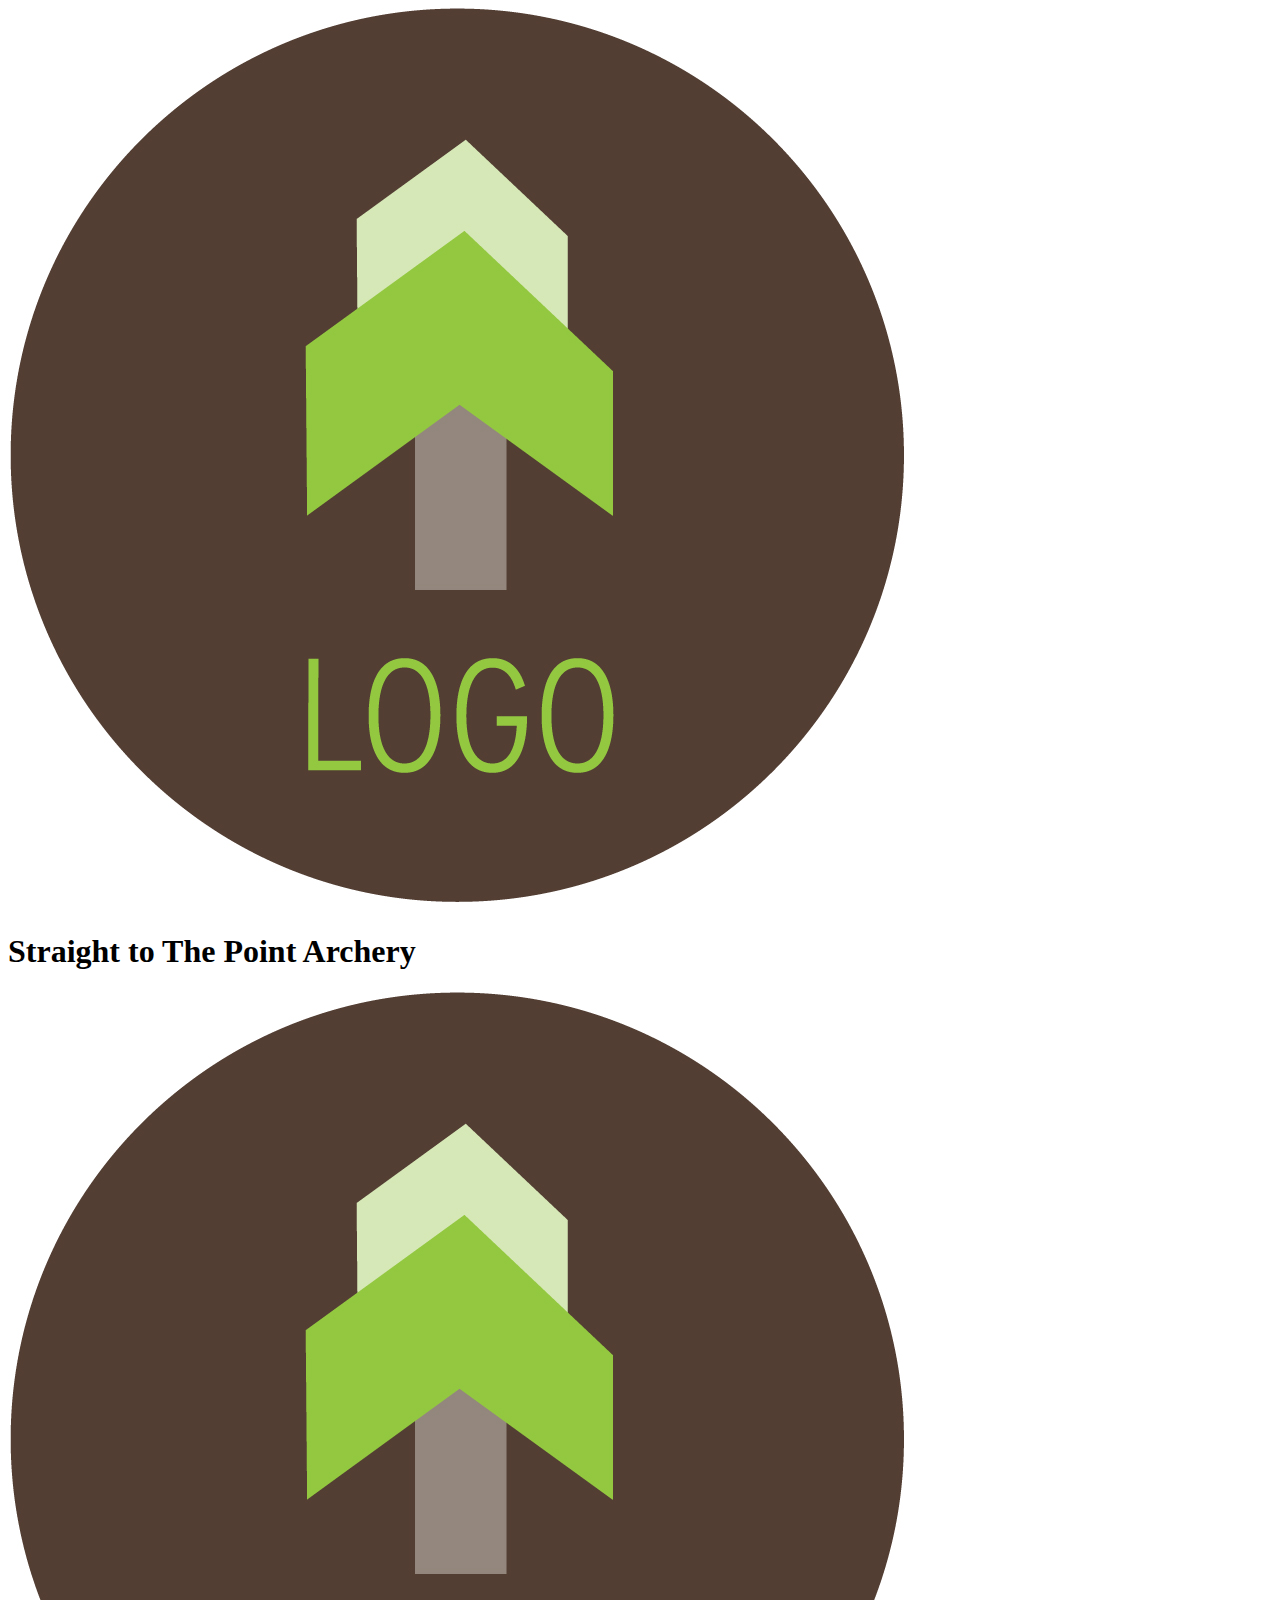
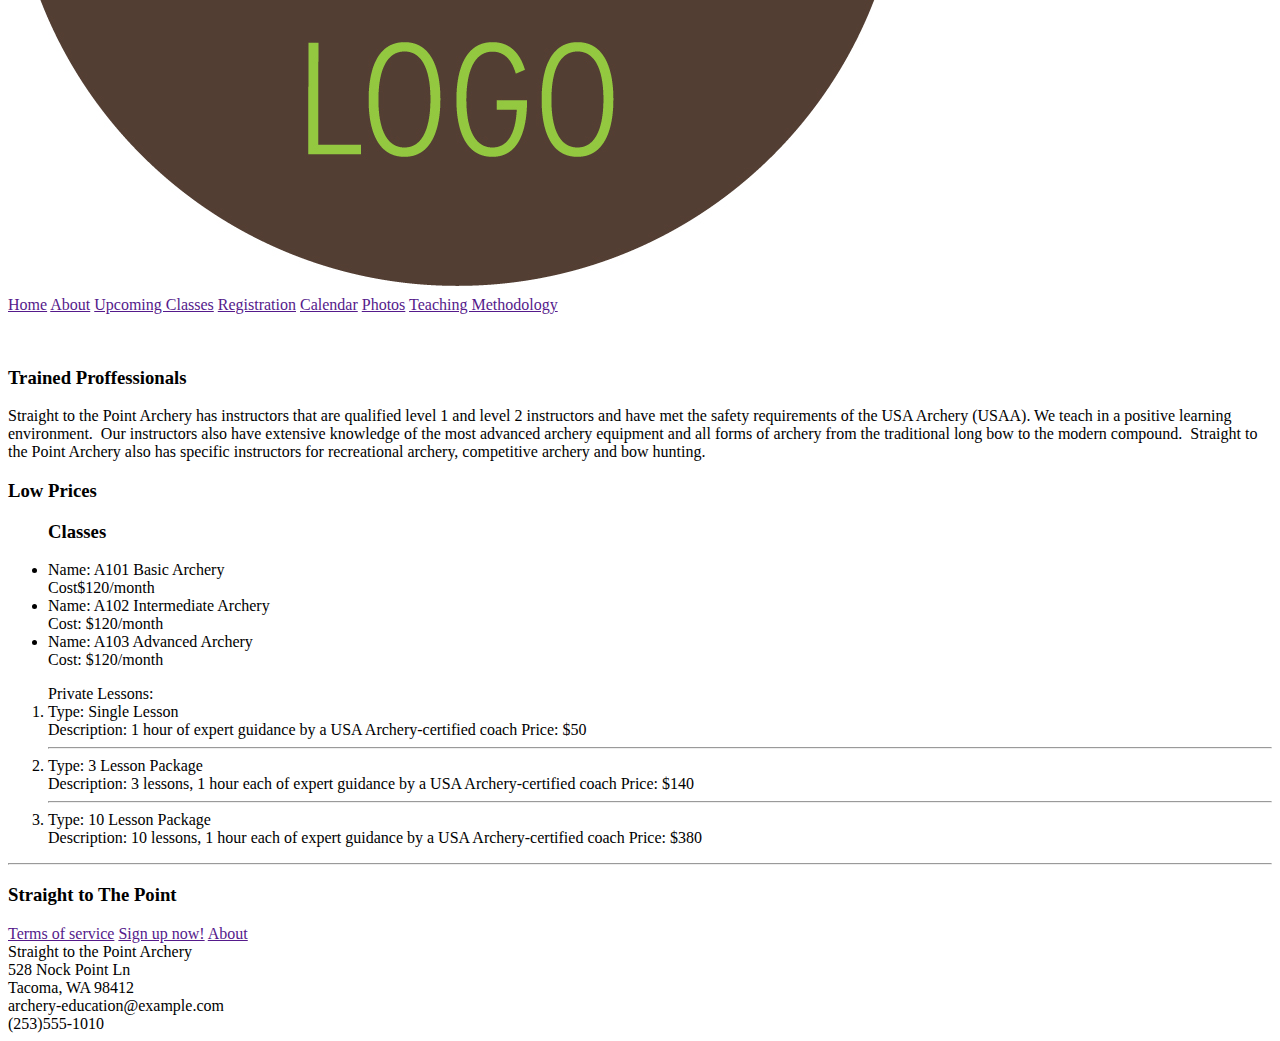
==== index.html @ cfcc8aa6 "initial commit" ====
<!DOCTYPE html>
<html>
  <head>
    <title> Straight to The Point Archery</title>
  </head>
  <body>
    <img class="Logo" src="images\logo.jpg">
    <h1 id="page_title"> Straight to The Point Archery </h1>
    <img class="Logo" src="images\logo.jpg">
    <nav>
      <a class="" href="">Home</a>
      <a class="" href="">About</a>
      <a class="" href="">Upcoming Classes</a>
      <a class="" href="">Registration</a>
      <a class="" href="">Calendar</a>
      <a class="" href="">Photos</a>
      <a class="" href="">Teaching Methodology</a>
    </nav>
    <figure>
      <img src="">
    </figure>
    <article>
      <i class="arrow_bullet"></i>
      <h3 class="3_pillars">Trained Proffessionals</h3>
        <p>Straight to the Point Archery has instructors that are qualified level 1 and level 2 instructors and have met the safety requirements of the USA Archery (USAA). We teach in a positive learning environment.  Our instructors also have extensive knowledge of the most advanced archery equipment and all forms of archery from the traditional long bow to the modern compound.  Straight to the Point Archery also has specific instructors for recreational archery, competitive archery and bow hunting.
 </p>
      <i class="arrow_bullet"></i>
      <h3 class="3_pillars">Low Prices</h3>
        <ul>
            <h3 id="classes"> Classes</h3>
          <li> Name: A101 Basic Archery </li>
              Cost$120/month
          <li>Name: A102 Intermediate Archery</li>
              Cost: $120/month
          <li>Name: A103 Advanced Archery</li>
              Cost: $120/month
        </ul>
        <ol>Private Lessons: 
		<li>Type: Single Lesson</li> 
		Description: 1 hour of expert guidance by a USA Archery-certified coach
		Price: $50
<hr>
		<li>Type: 3 Lesson Package</li>
		Description: 3 lessons, 1 hour each of expert guidance by a USA Archery-certified coach
		Price: $140
<hr>
		<li>Type: 10 Lesson Package</li>
		Description: 10 lessons, 1 hour each of expert guidance by a USA Archery-certified coach
	    Price: $380</ol>
<hr>
      <i class="arrow_bullet"></i>
      <h3 class="3_pillars">Straight to The Point</h3>
        <p></p>
    </article>
    <footer>
      <a href="">Terms of service</a>
      <a href="">Sign up now!</a>
      <a href="">About</a> <br>
      <a href=""></a>
      Straight to the Point Archery <br>
      528 Nock Point Ln <br>
      Tacoma, WA 98412 <br>
      archery-education@example.com <br>
      (253)555-1010
    </footer>
    
  </body>
  
</html>
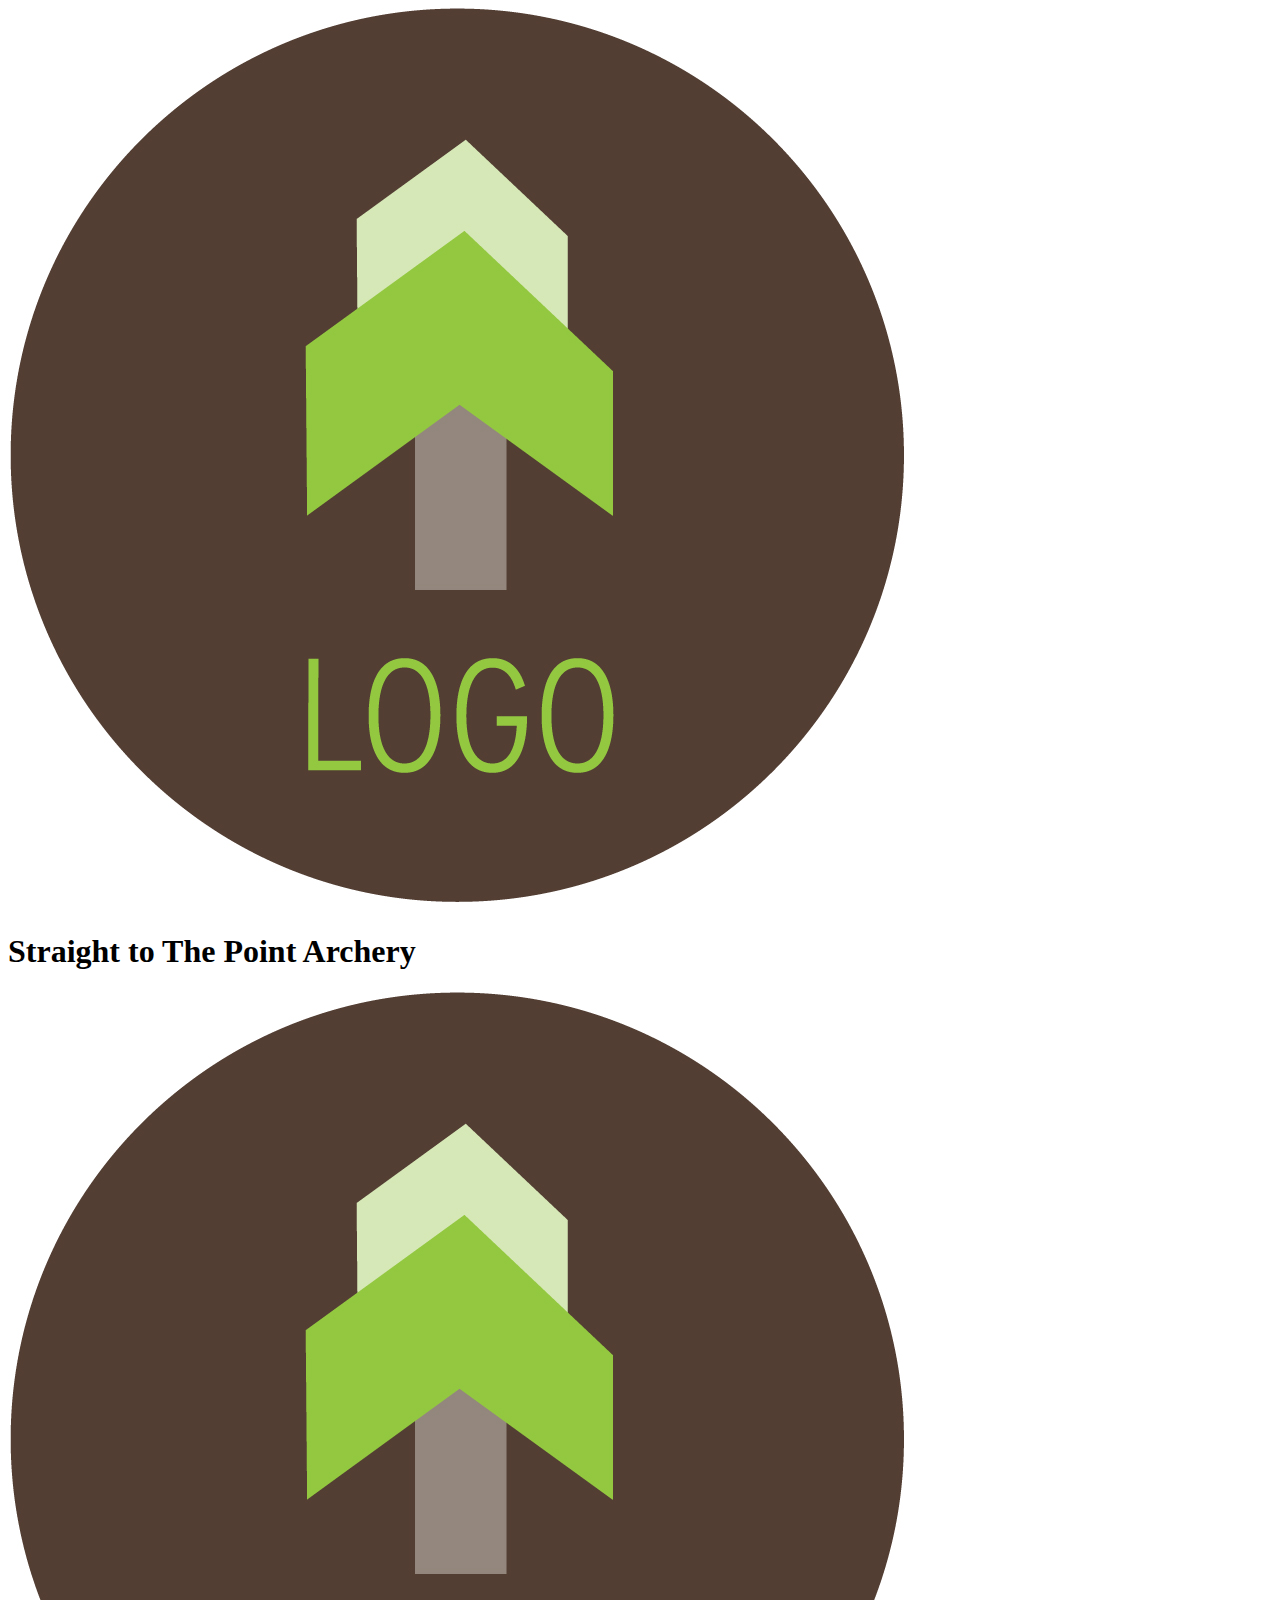
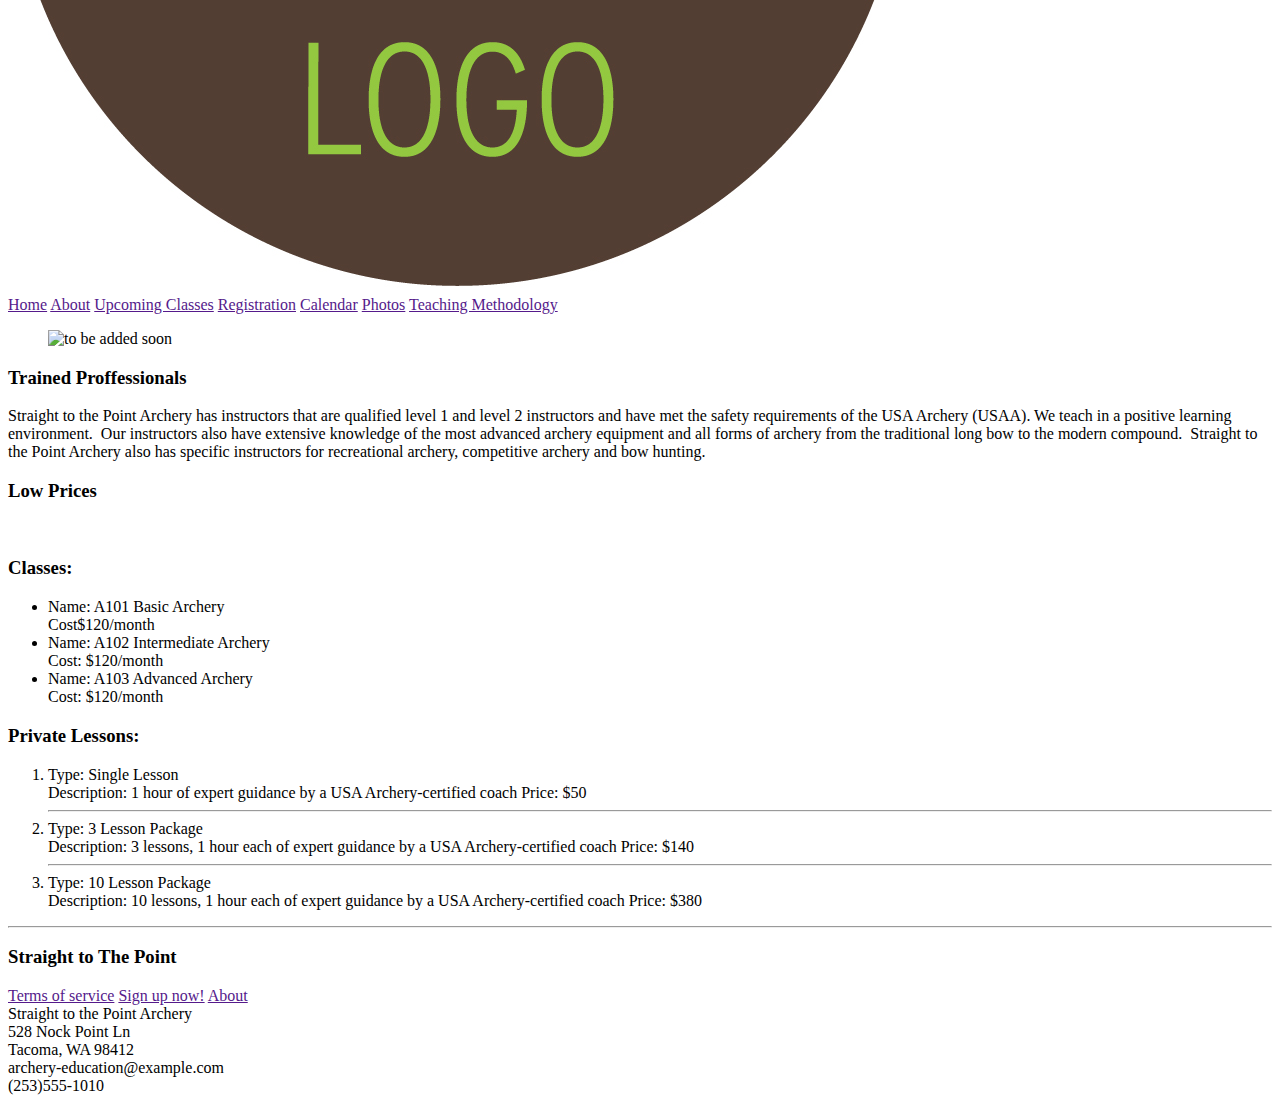
==== commit e1494c67: "validating mark up" ====
--- a/index.html
+++ b/index.html
@@ -4,9 +4,9 @@
     <title> Straight to The Point Archery</title>
   </head>
   <body>
-    <img class="Logo" src="images\logo.jpg">
+    <img class="Logo" src="images/logo.jpg" alt="archery logo">
     <h1 id="page_title"> Straight to The Point Archery </h1>
-    <img class="Logo" src="images\logo.jpg">
+    <img class="Logo" src="images/logo.jpg" alt="archery logo">
     <nav>
       <a class="" href="">Home</a>
       <a class="" href="">About</a>
@@ -17,7 +17,7 @@
       <a class="" href="">Teaching Methodology</a>
     </nav>
     <figure>
-      <img src="">
+      <img src="###" alt="to be added soon ">
     </figure>
     <article>
       <i class="arrow_bullet"></i>
@@ -26,8 +26,9 @@
  </p>
       <i class="arrow_bullet"></i>
       <h3 class="3_pillars">Low Prices</h3>
-        <ul>
-            <h3 id="classes"> Classes</h3>
+        <br>
+      <h3 id="classes"> Classes:</h3>
+      <ul>
           <li> Name: A101 Basic Archery </li>
               Cost$120/month
           <li>Name: A102 Intermediate Archery</li>
@@ -35,7 +36,9 @@
           <li>Name: A103 Advanced Archery</li>
               Cost: $120/month
         </ul>
-        <ol>Private Lessons: 
+      <h3>Private Lessons:</h3>
+        <ol>
+           
 		<li>Type: Single Lesson</li> 
 		Description: 1 hour of expert guidance by a USA Archery-certified coach
 		Price: $50
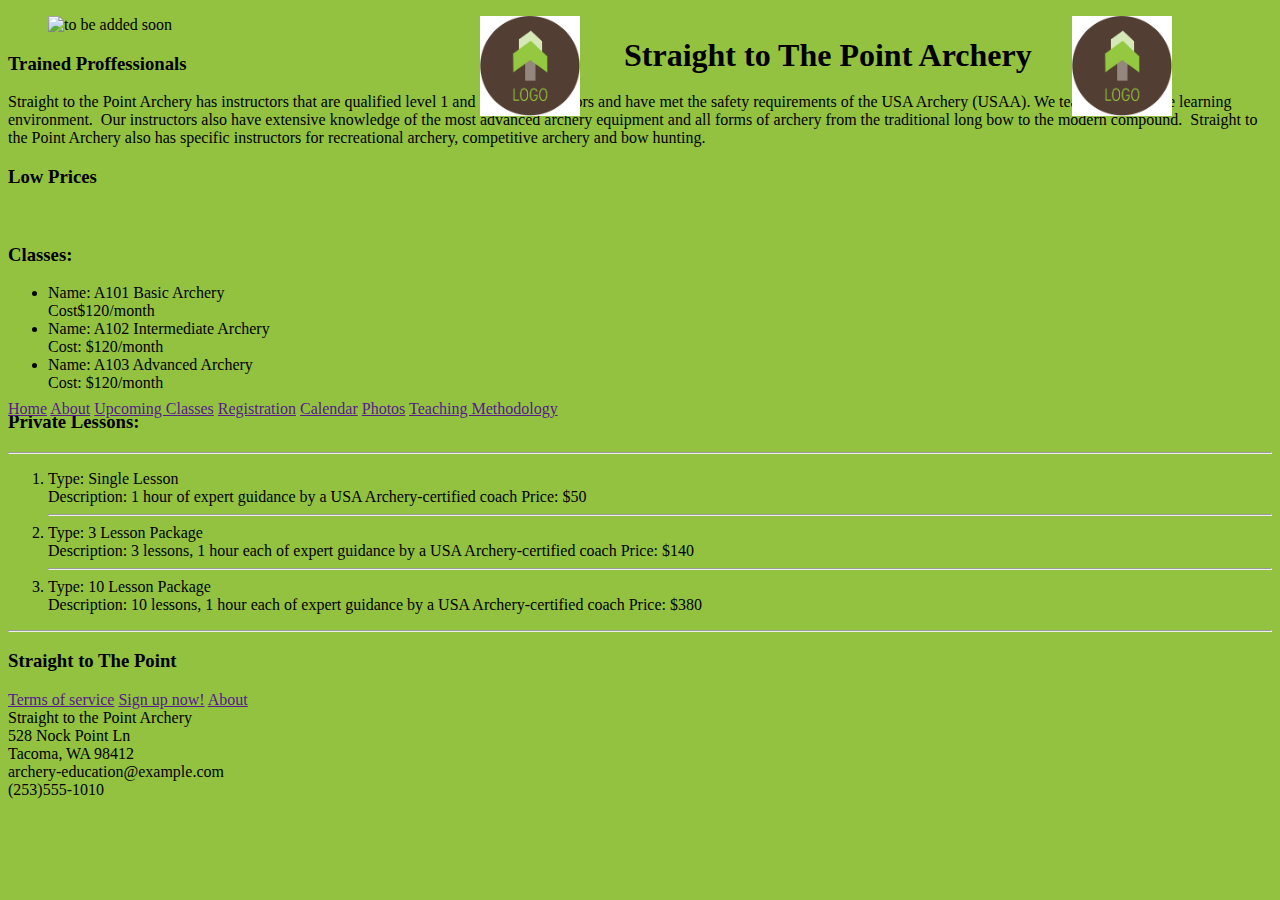
==== commit 87d4a571: "added background color and logo positioning" ====
--- a/index.html
+++ b/index.html
@@ -2,11 +2,12 @@
 <html>
   <head>
     <title> Straight to The Point Archery</title>
+    <link rel="stylesheet" href="stp.css">
   </head>
   <body>
-    <img class="Logo" src="images/logo.jpg" alt="archery logo">
+    <img class="Logo" id="logo_left" src="images/logo.jpg" alt="archery logo">
     <h1 id="page_title"> Straight to The Point Archery </h1>
-    <img class="Logo" src="images/logo.jpg" alt="archery logo">
+    <img class="Logo" id="logo_right" src="images/logo.jpg" alt="archery logo">
     <nav>
       <a class="" href="">Home</a>
       <a class="" href="">About</a>
@@ -17,7 +18,7 @@
       <a class="" href="">Teaching Methodology</a>
     </nav>
     <figure>
-      <img src="###" alt="to be added soon ">
+      <img src="imgn.com" alt="to be added soon ">
     </figure>
     <article>
       <i class="arrow_bullet"></i>
@@ -36,8 +37,11 @@
           <li>Name: A103 Advanced Archery</li>
               Cost: $120/month
         </ul>
+
       <h3>Private Lessons:</h3>
-        <ol>
+<hr>
+      
+      <ol>
            
 		<li>Type: Single Lesson</li> 
 		Description: 1 hour of expert guidance by a USA Archery-certified coach
--- a/stp.css
+++ b/stp.css
@@ -0,0 +1,27 @@
+body {
+  background-color: #93C240;
+}
+.Logo {
+  height: 100px;
+  width: 100px;
+}
+#page_title {
+  display: inline-block;
+  position: absolute;
+  text-align: center;
+  left: 39rem;
+}
+#logo_left {
+  position: absolute;
+  left: 30rem;
+}
+#logo_right {
+  position: absolute;
+  left: 67rem
+}
+nav {
+  display: block;
+  position: absolute;
+  top: 25rem;
+  
+}